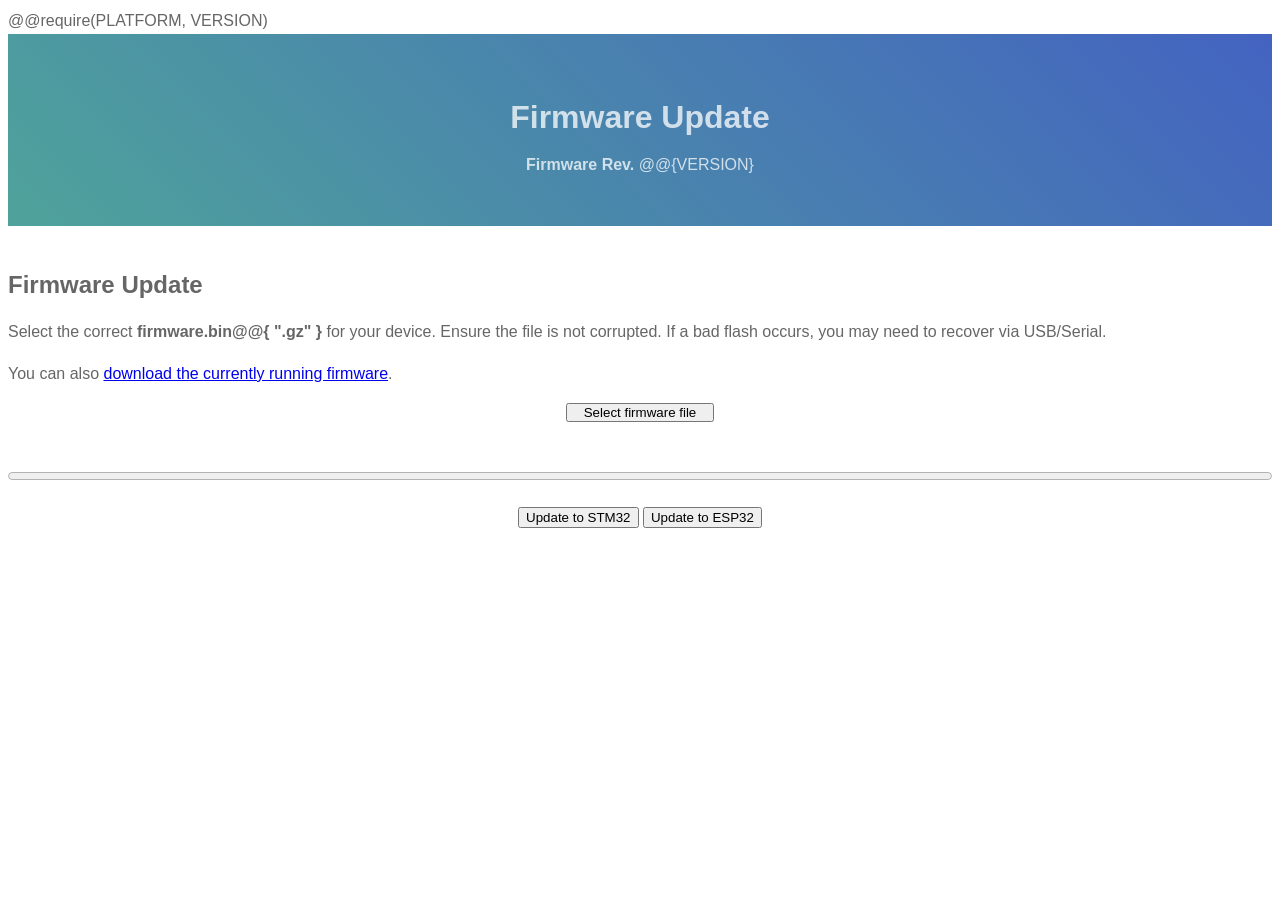
==== html/index.html @ 725eb003 "first init" ====
@@require(PLATFORM, VERSION)
<!DOCTYPE HTML>
<html lang="en">

<head>
	<title>Firmware Update</title>
	<meta charset="utf-8" />
	<meta name="viewport" content="width=device-width, initial-scale=1" />
	<link rel="stylesheet" href="LoraMesh.css" />
</head>

<body>
	<header class="mui-appbar mui--z1 mui--text-center LoraMesh-header">
		<h1><b>Firmware Update</b></h1>
		<b>Firmware Rev.</b> @@{VERSION}
	</header>
	<br />
	<div class="mui-container-fluid">
		<div class="mui-panel mui-col-sm-10 mui-col-sm-offset-1">
			<h2>Firmware Update</h2>
			<p>
				Select the correct <strong>firmware.bin@@{ ".gz" }</strong> for your device. Ensure the file is not
				corrupted.
				If a bad flash occurs, you may need to recover via USB/Serial.
			</p>
			<p>
				You can also <a href="firmware.bin" title="Click to download firmware">download the currently running firmware</a>.
			</p>
			<!-- Button for uploading the firmware -->
			<button id="upload_btn" class="mui-btn mui-btn--primary upload" style="margin: 0 auto; display:block;">
				<label>
					Select firmware file
					<input type="file" id="firmware_file" name="update[]" />
				</label>
			</button>
			<div id="filedrag">or drop firmware file here</div>
			<br/>
			<!-- Status and progress bar -->
			<h3 id="status"></h3>
			<progress id="progressBar" value="0" max="100" style="width:100%;"></progress>
			<!-- Buttons for updating to STM32 or ESP32 -->
			<div style="text-align: center; margin-top: 20px;">
				<button id="update_stm32" class="mui-btn mui-btn--primary" onclick="updateToSTM32()">Update to STM32</button>
				<button id="update_esp32" class="mui-btn mui-btn--primary" onclick="updateToESP32()">Update to ESP32</button>
			</div>
		</div>
	</div>

	<script src="firmware_update.js"></script>
	<script src="mui.js"></script>
</body>

</html>
---- html/LoraMesh.css ----
/*==========================*/

.LoraMesh-header {
    padding: 3em 0 3em 0 ;
    background-color: #4686a0;
    color: rgba(255, 255, 255, 0.75);
    background-attachment: fixed, fixed, fixed;
    background-image: linear-gradient(45deg, #9dc66b 5%, #4fa49a 30%, #4361c2);
    background-position: top left, center center, center center;
    background-size: auto, cover, cover;
    overflow: hidden;
    position: relative;
    text-align: center;
}

.upload > label > input {
	clip: rect(0 0 0 0);
	clip-path: inset(50%);
	height: 1px;
	overflow: hidden;
	position: absolute;
	bottom: 0;
	left: 0;
	white-space: nowrap;
	width: 1px;
}
.upload > label {
	cursor: pointer;
	padding: 10px 16px 10px 16px;
}
.upload {
	padding: 0;
	tab-index: -1;
}

body, input, select, textarea {
    color: #666;
    font-family: "Source Sans Pro", Helvetica, sans-serif;
    font-size: 12pt;
    font-weight: 300;
    line-height: 1.65em;
}

.fixed-column {
	width: 20px;
	padding-left: 4px !important;
	padding-right: 4px !important;
}

.compact {
	padding-left: 10px !important;
	padding-right: 10px !important;
	padding-top: 5px !important;
	margin-bottom: 5px !important;
}

@media screen and (max-width: 800px) {
    .logo {
        width:25%;
		height:25%;
    }
}

/*==========================*/

#filedrag {
	display: none;
	font-weight: bold;
	text-align: center;
	padding: 1em 0;
	margin: 1em 0;
	color: #555;
	border: 2px dashed #555;
	border-radius: 7px;
	cursor: default;
}

#filedrag.hover {
	color: #f00;
	border-color: #f00;
	border-style: solid;
	box-shadow: inset 0 3px 4px #888;
}

/*==========================*/

/* Autocomplete */

.autocomplete {
	position: relative;
	display: inline-block;
}

.autocomplete-items {
	position: absolute;
	border: 1px solid #d4d4d4;
	border-bottom: none;
	border-top: none;
	z-index: 99;
	/*position the autocomplete items to be the same width as the container:*/
	top: 100%;
	left: 0;
	right: 0;
}

.autocomplete-items div {
	padding: 5px;
	cursor: pointer;
	background-color: #fff;
	border-bottom: 1px solid #d4d4d4;
}

/*when hovering an item:*/
.autocomplete-items div:hover {
	background-color: #e9e9e9;
}

/*when navigating through the items using the arrow keys:*/
.autocomplete-active {
	background-color: DodgerBlue !important;
	color: #ffffff;
}

/*==========================*/

/* Loader spinner */

.loader {
	background-color: #ffffff;
	background-image: url("data:image/svg+xml,%3C%3Fxml%20version='1.0'%20encoding='utf-8'%3F%3E%3Csvg%20xmlns='http://www.w3.org/2000/svg'%20xmlns:xlink='http://www.w3.org/1999/xlink'%20width='28px'%20height='28px'%20viewBox='0%200%20100%20100'%20preserveAspectRatio='xMidYMid'%3E%3Crect%20x='0'%20y='0'%20width='100'%20height='100'%20stroke='none'%20fill='none'/%3E%3Ccircle%20cx='28'%20cy='75'%20r='11'%20fill='%230051a2'%3E%3Canimate%20attributeName='fill-opacity'%20repeatCount='indefinite'%20dur='1s'%20values='0%3B1%3B1'%20keyTimes='0%3B0.2%3B1'%20begin='0s'%3E%3C/animate%3E%3C/circle%3E%3Cpath%20d='M28%2047A28%2028%200%200%201%2056%2075'%20fill='none'%20stroke='%231b75be'%20stroke-width='10'%3E%3Canimate%20attributeName='stroke-opacity'%20repeatCount='indefinite'%20dur='1s'%20values='0%3B1%3B1'%20keyTimes='0%3B0.2%3B1'%20begin='0.1s'%3E%3C/animate%3E%3C/path%3E%3Cpath%20d='M28%2025A50%2050%200%200%201%2078%2075'%20fill='none'%20stroke='%23408ee0'%20stroke-width='10'%3E%3Canimate%20attributeName='stroke-opacity'%20repeatCount='indefinite'%20dur='1s'%20values='0%3B1%3B1'%20keyTimes='0%3B0.2%3B1'%20begin='0.2s'%3E%3C/animate%3E%3C/path%3E%3C/svg%3E");
	background-size: 25px 25px;
	background-position: right center;
	background-repeat: no-repeat;
}

  /* Safari */
@-webkit-keyframes spin {
	0% { -webkit-transform: rotate(0deg); }
	100% { -webkit-transform: rotate(360deg); }
}

@keyframes spin {
	0% { transform: rotate(0deg); }
	100% { transform: rotate(360deg); }
}

/*==========================*/

/* Alert box design by Igor Ferrão de Souza: https://www.linkedin.com/in/igor-ferr%C3%A3o-de-souza-4122407b/ */

.alert-wrapper {
	display: flex;
	width: 100%;
	height: 100%;
	align-items: center;
	justify-content: center;
	margin: 0px auto;
	padding: 0px auto;
	left: 0;
	top: 0;
	overflow: hidden;
	position: fixed;
	background: rgb(0, 0, 0, 0.3);
	z-index: 999999;
  }

  @keyframes open-frame {
	0% {
	  transform: scale(1);
	}
	25% {
	  transform: scale(0.95);
	}
	50% {
	  transform: scale(0.97);
	}
	75% {
	  transform: scale(0.93);
	}
	100% {
	  transform: scale(1);
	}
  }

  .alert-frame {
	background: #fff;
	min-height: 400px;
	width: 450px;
	box-shadow: 5px 5px 10px rgb(0, 0, 0, 0.2);
	border-radius: 10px;
	animation: open-frame 0.3s linear;
  }

  .alert-header {
	display: flex;
	flex-direction: row;
	height: 175px;
	border-top-left-radius: 5px;
	border-top-right-radius: 5px;
  }

  .alert-img {
	height: 80px;
	position: absolute;
	left: 0;
	right: 0;
	margin-left: auto;
	margin-right: auto;
	align-self: center;
  }

  .alert-close {
	width: 30px;
	height: 30px;
	color: rgb(0, 0, 0, 0.2);
	display: flex;
	align-items: center;
	justify-content: center;
	font-family: "Dosis", sans-serif;
	font-weight: 700;
	font-size: 16px;
	cursor: pointer;
	line-height: 30px;
	transition: color 0.5s;
	margin-left: auto;
	margin-right: 5px;
	margin-top: 5px;
  }

  .alert-close-circle {
	width: 30px;
	height: 30px;
	background: #e4eae7;
	color: #222;
	display: flex;
	align-items: center;
	justify-content: center;
	border-radius: 17.5px;
	margin-top: -15px;
	margin-right: -15px;
	font-family: "Dosis", sans-serif;
	font-weight: 700;
	font-size: 12px;
	cursor: pointer;
	line-height: 30px;
	transition: background 0.5s;
	margin-left: auto;
  }

  .alert-close-circle:hover {
	background: #fff;
  }

  .alert-close:hover {
	color: rgb(0, 0, 0, 0.5);
  }

  .alert-body {
	padding: 30px 30px;
	display: flex;
	flex-direction: column;
	text-align: center;
    font-family: "Source Sans Pro", Helvetica, sans-serif;
  }

  .alert-title {
	font-size: 18px !important;
	font-family: "Source Sans Pro", Helvetica, sans-serif;
	font-weight: 700;
	font-size: 15px;
	margin-bottom: 35px;
	color: #222;
	align-self: center;
  }

  .alert-message {
	font-size: 15px !important;
	color: #666;
	font-family: "Source Sans Pro", Helvetica, sans-serif;
	font-weight: 400;
	font-size: 15px;
	text-align: center;
	margin-bottom: 35px;
	line-height: 1.6;
	align-self: center;
  }

  .question-buttons {
	display: flex;
	flex-direction: row;
	justify-content: center;
  }

  .error-bg {
	background: #d85261;
  }

  .success-bg {
	background: #2dd284;
  }

  .warning-bg {
	background: #fada5e;
  }

  .question-bg {
	background: #779ecb;
  }

  .error-btn:hover {
	background: #e5a4b4;
  }

  .success-btn:hover {
	background: #6edaa4;
  }

  .warning-btn:hover {
	background: #fcecae;
  }

  .info-btn:hover {
	background: #c3e6fb;
  }

  .question-btn:hover {
	background: #bacee4;
  }

  .error-timer {
	background: #e5a4b4;
  }

  .success-timer {
	background: #6edaa4;
  }

  .warning-timer {
	background: #fcecae;
  }

  .info-timer {
	background: #c3e6fb;
  }

  .info-bg {
	background: #88cef7;
  }

    /* Custom code for LoraMesh PWM Output table */
  .pwmpnl {
	min-width: fit-content;
  }
  .pwmtbl table {
	overflow-x: auto;
  }
  .pwmtbl th {
	text-align: center;
	font-weight: bold;
  }
  .pwmtbl td {
	text-align: center;
  }
  .pwmitm {
	min-width: 6em;
	white-space: nowrap;
	width: fit-content;
  }

  /*==========================*/

  .LoraMesh-inline-form {
	  display: flex;
	  align-items: center;
  }

  .LoraMesh-inline-form > * {
	margin-right: 5px;
  }

  .badge {
	color: white;
	padding: 4px 8px;
	font-weight: bold;
	text-align: center;
	border-radius: 5px;
  }

  @@include("mui.css")
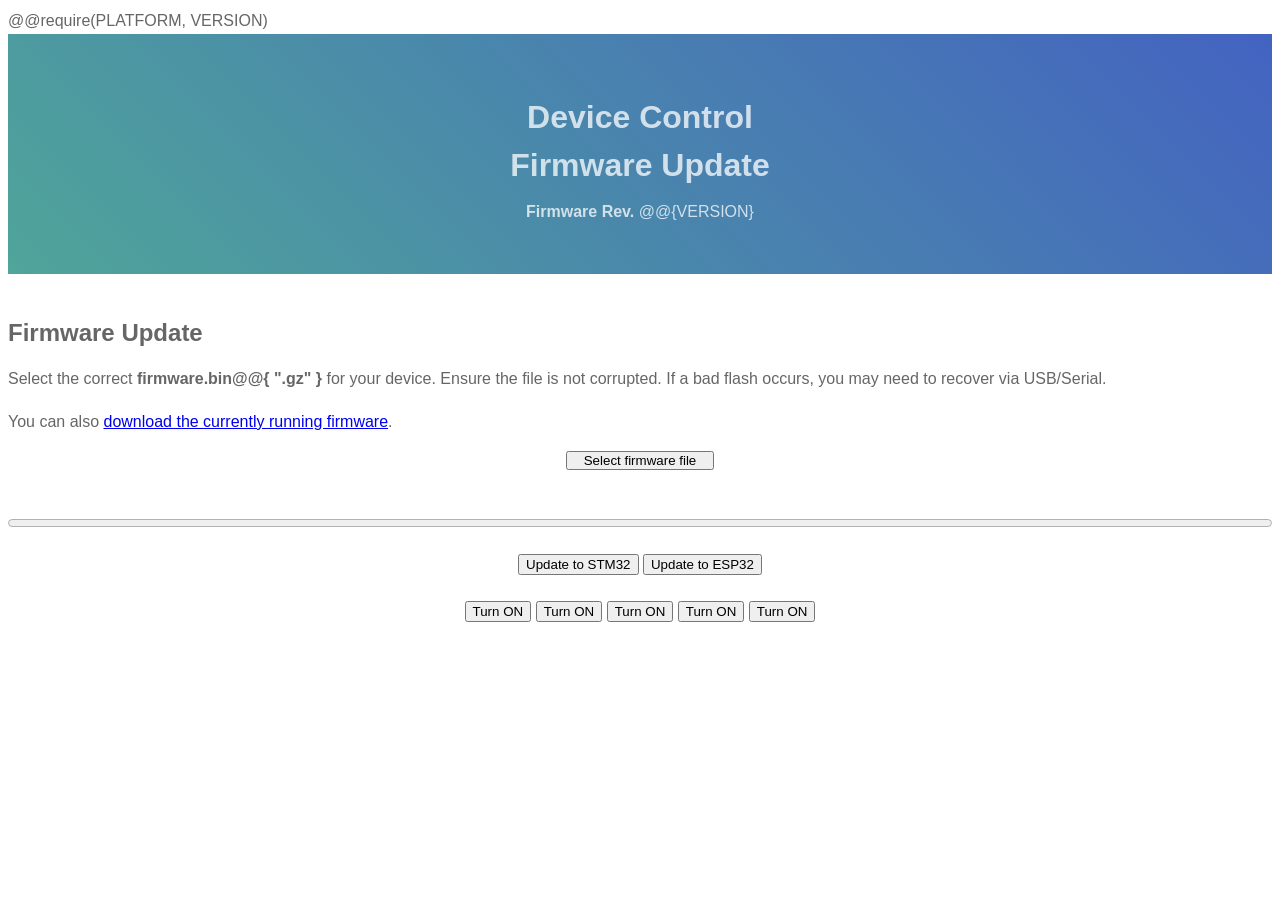
==== commit 7f45b288: "sensor add" ====
--- a/html/index.html
+++ b/html/index.html
@@ -10,7 +10,9 @@
 </head>
 
 <body>
+
 	<header class="mui-appbar mui--z1 mui--text-center LoraMesh-header">
+		<h1>Device Control</h1>
 		<h1><b>Firmware Update</b></h1>
 		<b>Firmware Rev.</b> @@{VERSION}
 	</header>
@@ -24,7 +26,8 @@
 				If a bad flash occurs, you may need to recover via USB/Serial.
 			</p>
 			<p>
-				You can also <a href="firmware.bin" title="Click to download firmware">download the currently running firmware</a>.
+				You can also <a href="firmware.bin" title="Click to download firmware">download the currently running
+					firmware</a>.
 			</p>
 			<!-- Button for uploading the firmware -->
 			<button id="upload_btn" class="mui-btn mui-btn--primary upload" style="margin: 0 auto; display:block;">
@@ -34,20 +37,29 @@
 				</label>
 			</button>
 			<div id="filedrag">or drop firmware file here</div>
-			<br/>
+			<br />
 			<!-- Status and progress bar -->
 			<h3 id="status"></h3>
 			<progress id="progressBar" value="0" max="100" style="width:100%;"></progress>
 			<!-- Buttons for updating to STM32 or ESP32 -->
 			<div style="text-align: center; margin-top: 20px;">
-				<button id="update_stm32" class="mui-btn mui-btn--primary" onclick="updateToSTM32()">Update to STM32</button>
-				<button id="update_esp32" class="mui-btn mui-btn--primary" onclick="updateToESP32()">Update to ESP32</button>
+				<button id="update_stm32" class="mui-btn mui-btn--primary" onclick="updateToSTM32()">Update to
+					STM32</button>
+				<button id="update_esp32" class="mui-btn mui-btn--primary" onclick="updateToESP32()">Update to
+					ESP32</button>
 			</div>
-		</div>
-	</div>
+			<div style="text-align: center; margin-top: 20px;">
+				<div>
+					<button id="btn1" class="mui-btn mui-btn--primary" onclick="toggleDevice(1)">Turn ON</button>
+					<button id="btn2" class="mui-btn mui-btn--primary" onclick="toggleDevice(2)">Turn ON</button>
+					<button id="btn3" class="mui-btn mui-btn--primary" onclick="toggleDevice(3)">Turn ON</button>
+					<button id="btn4" class="mui-btn mui-btn--primary" onclick="toggleDevice(4)">Turn ON</button>
+					<button id="btn5" class="mui-btn mui-btn--primary" onclick="toggleDevice(5)">Turn ON</button>
+				</div>
+			</div>
 
-	<script src="firmware_update.js"></script>
-	<script src="mui.js"></script>
+			<script src="firmware_update.js"></script>
+			<script src="mui.js"></script>
 </body>
 
-</html>
+</html>
